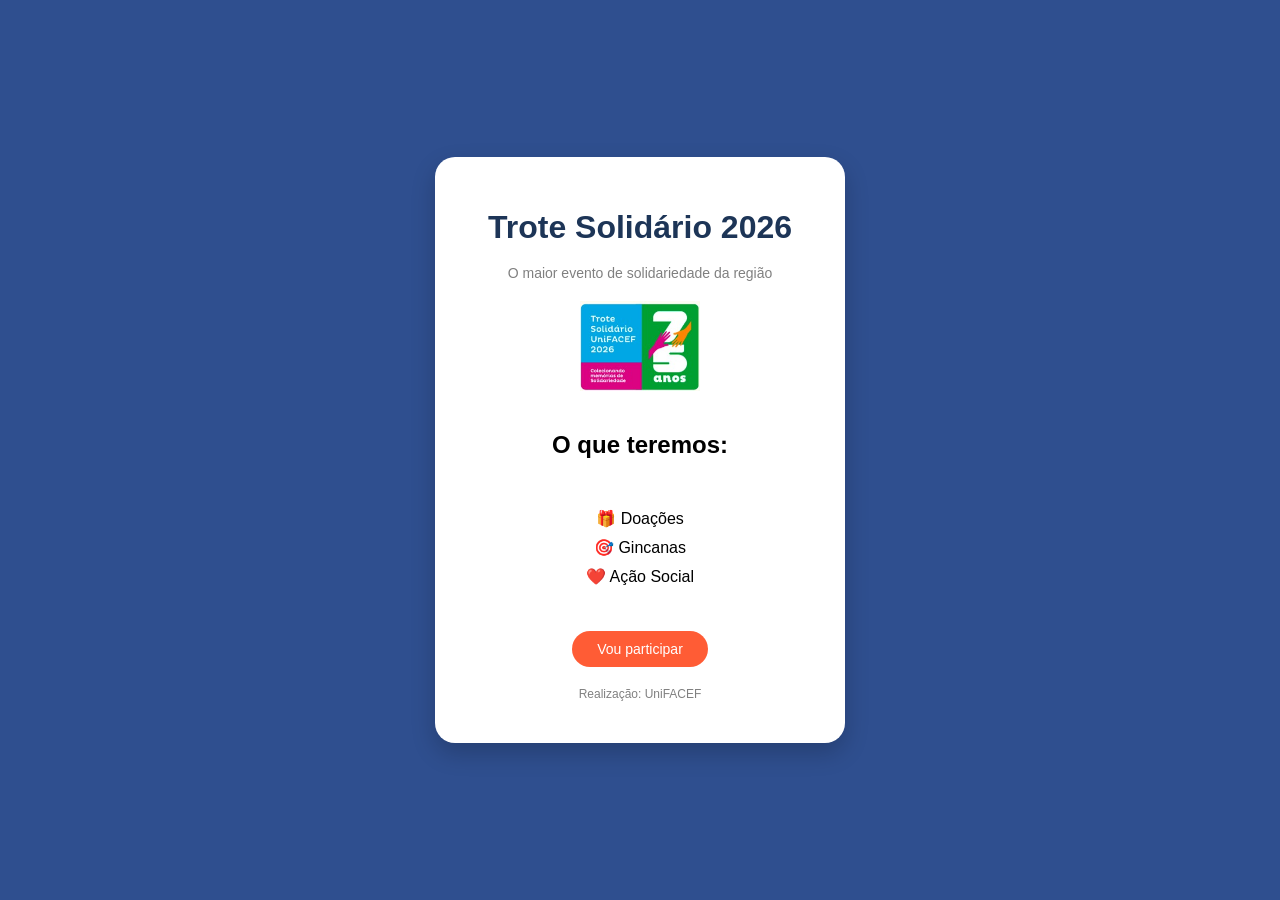
==== index.html @ d6227edc "Add files via upload" ====
<!DOCTYPE html>
<html lang="pt-br">
<head>
    <meta charset="UTF-8">
    <meta name="viewport" content="width=device-width, initial-scale=1.0">
    <title>Trote Solidário 2026</title>
    <link rel="stylesheet" href="evento.css">
</head>
<body>

    <div class="container">
        <h1>Trote Solidário 2026</h1>
        <p class="subtitulo">O maior evento de solidariedade da região</p>

        <img src="trote solidario png.jpg" alt="Logo Trote Solidário" class="logo">

        <h2>O que teremos:</h2>

        <ul class="lista">
            <li>🎁 Doações</li>
            <li>🎯 Gincanas</li>
            <li>❤️ Ação Social</li>
        </ul>

        <button>Vou participar</button>

        <p class="rodape">Realização: UniFACEF</p>
    </div>

</body>
</html>
---- evento.css ----
body {
    margin: 0;
    padding: 0;
    font-family: Arial, sans-serif;
    background-color: #2f4f8f;

    display: flex;
    justify-content: center;
    align-items: center;
    height: 100vh;
}

/* Container principal */
.container {
    background-color: white;
    width: 350px;
    padding: 30px;
    border-radius: 20px;
    text-align: center;

    display: flex;
    flex-direction: column; /* FLEXBOX EM COLUNA */
    align-items: center;

    box-shadow: 0 10px 25px rgba(0,0,0,0.2);
}

/* Título */
h1 {
    color: #1d3557;
    margin-bottom: 5px;
}

/* Subtítulo */
.subtitulo {
    color: gray;
    font-size: 14px;
    margin-bottom: 20px;
}

/* Logo */
.logo {
    width: 120px;
    margin-bottom: 20px;
}

/* Lista sem bolinhas */
.lista {
    list-style: none; /* REMOVE AS BOLINHAS */
    padding: 0;
    margin: 20px 0;
}

.lista li {
    margin: 10px 0;
    font-size: 16px;
}

/* Botão */
button {
    background-color: #ff5c35;
    color: white;
    border: none;
    padding: 10px 25px;
    border-radius: 25px;
    cursor: pointer;
    margin-top: 15px;
    font-size: 14px;
}

button:hover {
    background-color: #e04a28;
}

/* Rodapé */
.rodape {
    font-size: 12px;
    color: gray;
    margin-top: 20px;
}
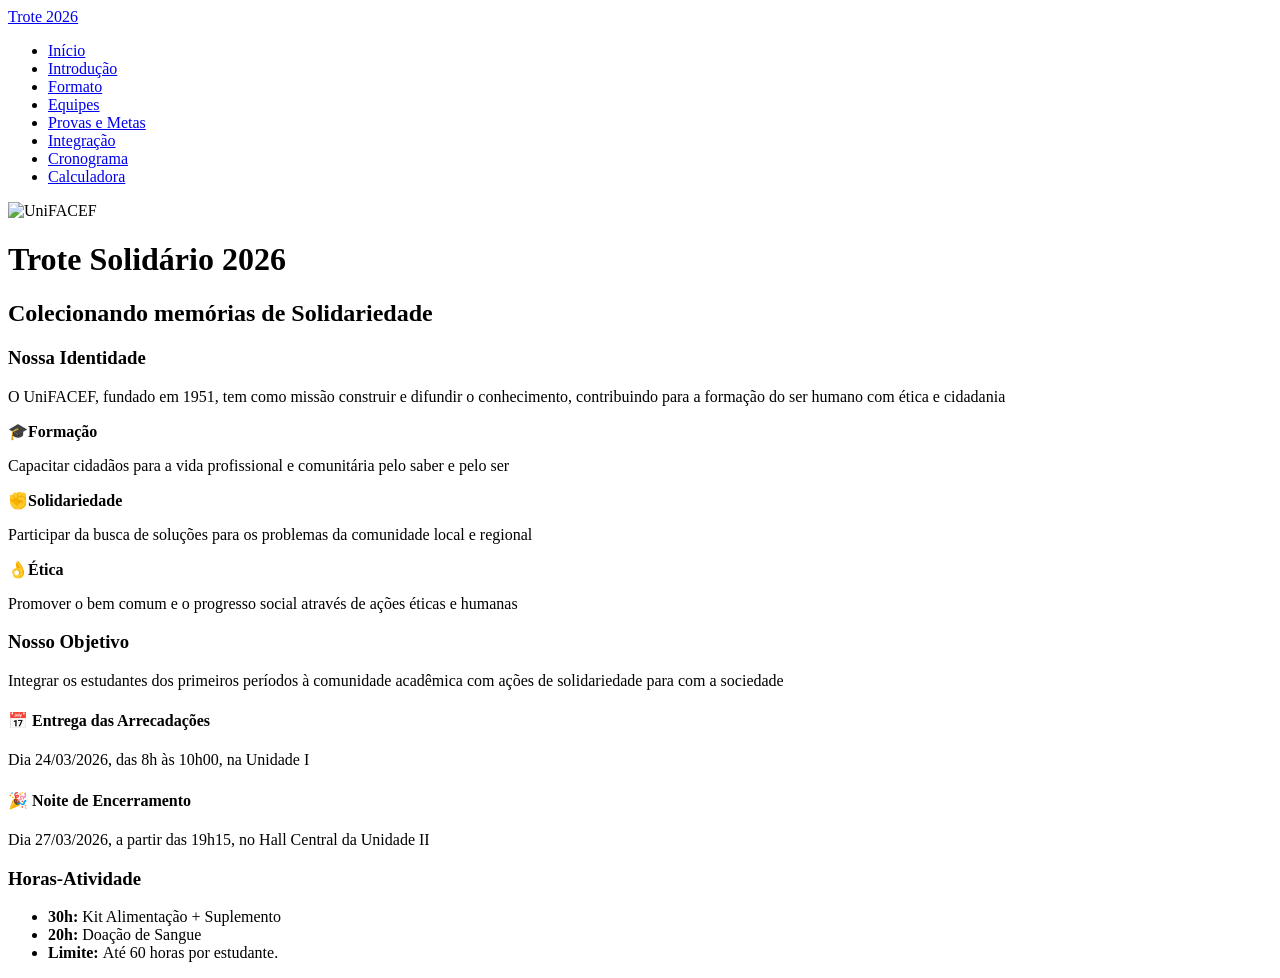
==== commit b9feb089: "Update index.html" ====
--- a/index.html
+++ b/index.html
@@ -1,31 +1,76 @@
 <!DOCTYPE html>
 <html lang="pt-br">
-<head>
-    <meta charset="UTF-8">
-    <meta name="viewport" content="width=device-width, initial-scale=1.0">
-    <title>Trote Solidário 2026</title>
-    <link rel="stylesheet" href="evento.css">
-</head>
-<body>
-
-    <div class="container">
-        <h1>Trote Solidário 2026</h1>
-        <p class="subtitulo">O maior evento de solidariedade da região</p>
-
-        <img src="trote solidario png.jpg" alt="Logo Trote Solidário" class="logo">
-
-        <h2>O que teremos:</h2>
-
-        <ul class="lista">
-            <li>🎁 Doações</li>
-            <li>🎯 Gincanas</li>
-            <li>❤️ Ação Social</li>
-        </ul>
-
-        <button>Vou participar</button>
-
-        <p class="rodape">Realização: UniFACEF</p>
-    </div>
-
-</body>
-</html>+    <head>
+        <title> Trote Solidário </title>
+        <meta charset="UTF-8">
+        <link rel="stylesheet" href="styles.css">
+    </head>
+    <body>
+        <nav class="menu">
+            <div class="menu-container">
+                <a href="index.html" class="menu-logo"> Trote 2026 </a>
+                <ul class="lista">
+                    <li> <a href="index.html"> Início </a> </li>
+                    <li> <a href="introducao.html"> Introdução </a> </li>
+                    <li> <a href="formato.html"> Formato </a> </li>
+                    <li> <a href="equipes.html"> Equipes </a> </li>
+                    <li> <a href="provas.html"> Provas e Metas </a> </li>
+                    <li> <a href="integracao.html"> Integração </a> </li>
+                    <li> <a href="cronograma.html"> Cronograma </a> </li>
+                    <li> <a href="calculadora.html"> Calculadora </a> </li>
+                </ul>
+            </div>
+        </nav>
+        <header class="cabecalho">
+            <div class="cabecalho-container">
+                <img src="trote.png" alt="UniFACEF" class="cabecalho-logo"/>
+                <h1> Trote Solidário 2026 </h1>
+                <h2> Colecionando memórias de Solidariedade </h2>
+            </div>
+        </header>
+        <main class="principal">
+            <section>
+                <h3> Nossa Identidade </h3>
+                <p> O UniFACEF, fundado em 1951, tem como missão construir e difundir o conhecimento, contribuindo para a formação do ser humano com ética e cidadania </p>
+                <div class="pilares-container">
+                    <div class="pilar"> 
+                        <strong> 🎓Formação </strong>
+                        <p> Capacitar cidadãos para a vida profissional e comunitária pelo saber e pelo ser </p>
+                    </div>
+                    <div class="pilar"> 
+                        <strong> ✊Solidariedade </strong>
+                        <p> Participar da busca de soluções para os problemas da comunidade local e regional </p>
+                    </div>
+                    <div class="pilar"> 
+                        <strong> 👌Ética </strong>
+                        <p> Promover o bem comum e o progresso social através de ações éticas e humanas </p>
+                    </div>
+                </div>
+            </section>
+            <section>
+                <h3> Nosso Objetivo </h3>
+                <p> 
+                    Integrar os estudantes dos primeiros períodos à comunidade acadêmica com ações de solidariedade para com a sociedade 
+                </p>
+            </section>
+            <section class="importante">
+                <div class="card-meta"> 
+                    <h4> 📅 Entrega das Arrecadações </h4>
+                    <p> Dia 24/03/2026, das 8h às 10h00, na Unidade I </p>
+                </div>
+                <div class="card-meta">
+                    <h4> 🎉 Noite de Encerramento </h4>
+                    <p> Dia 27/03/2026, a partir das 19h15, no Hall Central da Unidade II </p>
+                </div>    
+            </section>
+            <section class="recompensas">
+                <h3> Horas-Atividade </h3>
+                <ul>
+                    <li> <strong> 30h: </strong> Kit Alimentação + Suplemento </li> 
+                    <li> <strong> 20h: </strong> Doação de Sangue </li> 
+                    <li> <strong> Limite: </strong> Até 60 horas por estudante. </li> 
+                </ul> 
+            </section>
+        </main>
+    </body>
+</html>
